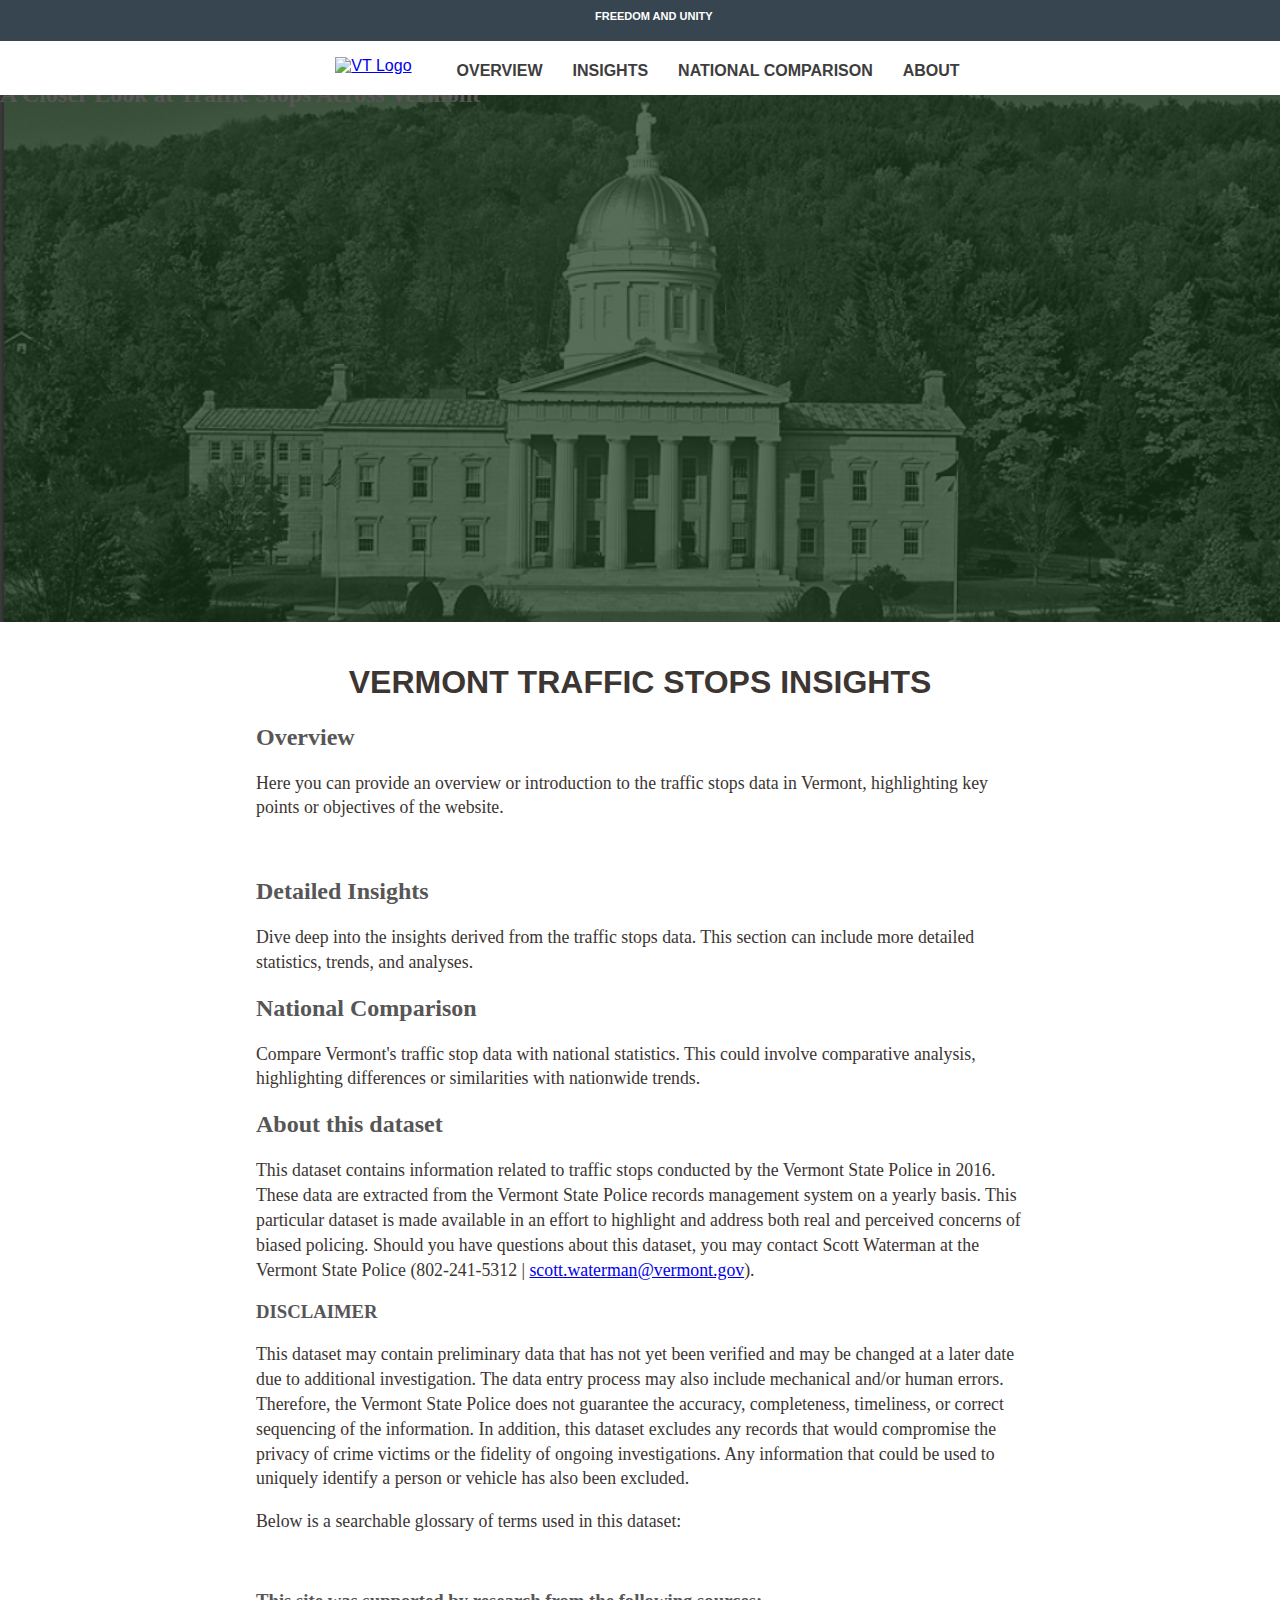
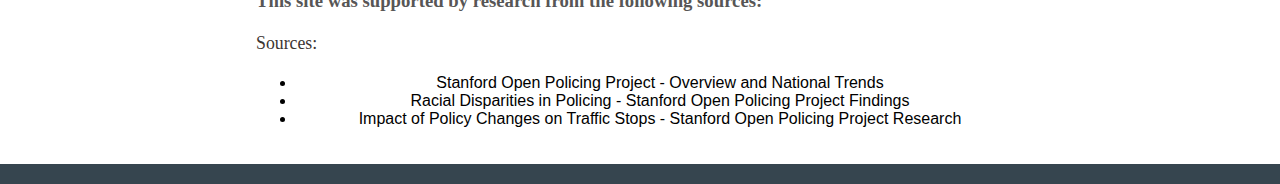
==== website-2/index.html @ faef5b73 "updates" ====
<!DOCTYPE html>
<html lang="en">
<head>
    <meta charset="UTF-8">
    <meta name="viewport" content="width=device-width, initial-scale=1.0">
    <title>Vermont Traffic Stop Information</title>
    <link rel="stylesheet" href="css/style.css">
</head>
<body>

    <div class="top-bar">
        Freedom and Unity
      </div>
    <header>
        <div class="header-container">
        <a href="index.html" class="logo">
            <img src="https://www.vermont.gov/themes/custom/vt2018/images/svg/vermont-logo-stacked.svg" alt="VT Logo">
        </a>
        <nav class="navbar">
            <ul>
                <li><a href="#section1">Overview</a></li>
                <li><a href="#section2">Insights</a></li>
                <li><a href="#section3">National Comparison</a></li>
                <li><a href="#section3">About</a></li>

            </ul>
        </nav>
    </div>
        
    </header>

    <div class="hero-banner">
       <!-- Hero Banner Image Here -->
          <!--Banner Content-->
          <div>
                <div class="section-heading">
                    <h1>VERMONT TRAFFIC INSIGHTS</h1>
                    <h2>A Closer Look at Traffic Stops Across Vermont</h2>
                </div>

                <!-- Vermont Map Image -->

                <!-- [Call to Action button] -->
            </div>
        </div><!--End of Row-->

    </div>

    <main>
        <h1>Vermont Traffic Stops Insights</h1>
        <section id="section1">
            <!-- Development Block 1 -->
            <h2>Overview </h2>
            <p>Here you can provide an overview or introduction to the traffic stops data in Vermont, highlighting key points or objectives of the website.</p>
            <!-- Include graphs or summary statistics here -->
            <div class="dashboard-container"  data-dashboard-id="7d5a9e56-4b65-4518-8952-091ead96e840">
                <!--<p id="superset-container-2"></p>-->
            </div>
        </section>
        <section id="section2">
            <h2>Detailed Insights</h2>
            <p>Dive deep into the insights derived from the traffic stops data. This section can include more detailed statistics, trends, and analyses.</p>
            <!-- Include interactive charts or detailed data visualizations here -->
        </section>
        <section id="section3">
            <h2>National Comparison</h2>
            <p>Compare Vermont's traffic stop data with national statistics. This could involve comparative analysis, highlighting differences or similarities with nationwide trends.</p>
            <!-- Comparative charts or infographics could be added here -->
        </section>


            <!-- Methodology, data sources, and acknowledgments -->

        <section id="section4">
            <h2>About this dataset</h2>
            <p>
                This dataset contains information related to traffic stops conducted by the Vermont State Police in 2016. These data are extracted from the Vermont State Police records management system on a yearly basis. This particular dataset is made available in an effort to highlight and address both real and perceived concerns of biased policing. Should you have questions about this dataset, you may contact Scott Waterman at the Vermont State Police (802-241-5312 | <a href="mailto:scott.waterman@vermont.gov">scott.waterman@vermont.gov</a>).
            </p>
            <h3>DISCLAIMER</h3>
            <p>
                This dataset may contain preliminary data that has not yet been verified and may be changed at a later date due to additional investigation. The data entry process may also include mechanical and/or human errors. Therefore, the Vermont State Police does not guarantee the accuracy, completeness, timeliness, or correct sequencing of the information. In addition, this dataset excludes any records that would compromise the privacy of crime victims or the fidelity of ongoing investigations. Any information that could be used to uniquely identify a person or vehicle has also been excluded.
            </p>
            <p>
                Below is a searchable glossary of terms used in this dataset:
                <div class="dashboard-container"  data-dashboard-id="51581c07-fcb9-4e74-8035-caa363560b32">
                    
                </div>
            </p>
            <h3>This site was supported by research from the following sources:</h3>
            <p>Sources:</p>
            <ul>
                <li>Stanford Open Policing Project - Overview and National Trends</li>
                <li>Racial Disparities in Policing - Stanford Open Policing Project Findings</li>
                <li>Impact of Policy Changes on Traffic Stops - Stanford Open Policing Project Research</li>
            </ul>
        </section>




    </main>

    <footer>
        <!-- Footer Content Here -->
    </footer>
    <script src="https://unpkg.com/@superset-ui/embedded-sdk"></script>
    <script src="js/script.js"></script>
    <script src="js/dashboard.js"></script>
    
</body>
</html>
---- website-2/css/style.css ----
@import url('https://fonts.googleapis.com/css2?family=Roboto:wght@400;700&display=swap');

body {
    font-family: "Montserrat","Libre Franklin",sans-serif;
    margin: 0;
    text-align: center;

}

header {
    background: #ffffff;
    color: #000;
    position: absolute;
    top: 37px; /* Same as the height of the top-bar */
    width: 100%; /* Ensure it spans the full width */
    z-index: 100; /* Ensure it's above the main content but below the top-bar */
    height: auto; /* Allow the header height to grow with content */
    display: flex;
    flex-direction: column;
    align-items: center;
    padding: 10px;


}


.header-container{
    display: flex;
    justify-content: space-between; /* This will space out the logo and navbar */
    align-items: center;
    padding: 0 20px; /* Add padding to the left and right of the header */

}


.vt-search-close-container, .top-bar {
    text-align:center;
    background: #36454F;
    color: white;
    text-transform: uppercase;
    font-family: "Montserrat","Libre Franklin",sans-serif;
    font-weight: 700;
    padding: 0.9375em 1.25em;
    font-size: .6875em;
    height: 20px;
    position: absolute;
    top: 0;
    width: 100%;
    z-index: 500;
    

}


/* Remove position absolute and explicitly set the logo class to have flex properties */
.logo {
    display: block;
    margin-right: 20px; /* Add some margin if needed */

}

.logo img {
    height: 100px; /* Set to desired logo height */
    width: auto; /* Maintain aspect ratio */
    padding: 10px;
}

/* Center the navigation menu and remove absolute positioning */
.navbar {
    display: flex;
    justify-content: center; /* Center the navigation items */
    align-items: center; /* Align items vertically */
    height: 100%; /* Set to the height of the header */
    margin-top: 10px; /* Add some space below the logo */

}

/* Ensure the list is centered within the navbar */
.navbar ul {
    list-style: none;
    padding: 0;
    margin: 0; /* Remove default margin */
    display: flex; /* Display inline-flex to center the items */
    align-items: center; /* Align items vertically */
}

/* Remove inline display from list items, as flex display is already set */
.navbar ul li {
    padding: 0 15px; /* Space out the list items */
}

/* Additional style adjustments */
.navbar ul li a {
    text-decoration: none;
    color: #3d3d3d;
    font-weight: bold;
    font-size: 16px;
    text-transform: uppercase;
    font-family: "Montserrat","Libre Franklin",sans-serif;

}

/* Right content flex adjustments */
.right-content {
    flex: 0 1 auto; /* Do not grow, do not shrink, and base size on content */
}

/* Responsive adjustments */
@media (max-width: 768px) {
    .navbar, .right-content {
      flex-direction: column;
      align-items: center;
    }
    
    .navbar ul {
      flex-direction: column;
    }
  
    .navbar ul li {
      padding: 10px 0; /* Space out the list items vertically */
    }
  }



h1 {
    margin: 1.3888888889rem 0;
    color: #3c3532;
    font-family: 'gtam',Arial,Helvetica,"Nimbus Sans L",sans-serif;
    font-weight: 800;
    text-transform: uppercase;

}

h2, h3, h4, h5, h6 {
    font-family: 'cschoolbook',Georgia,"Times New Roman","DejaVu Serif",serif;
    text-align: left;
    color: #575656;
    font-style: bold;
    

}

p {
    text-align: left;
    font-family: 'cschoolbook',Georgia,"Times New Roman","DejaVu Serif",serif;
    font-size: 1.11111rem;
    line-height: 1.5555555556rem;
    color: #3c3532;
}


nav ul li a {
    color: #333;
    text-decoration: none;
}

.hero-banner {
    width: 100%;
    height: 600px; /* Adjust as needed */
    background: url('../images/banner.jpg') no-repeat center center;
    background-size: cover;
}

main {
    max-width: 768px;
    margin: auto;
    padding: 20px;
}

footer {
    background: #36454F;
    color: #fff;
    text-align: center;
    padding: 10px 0;
}



/* Dashboard container styles */
.dashboard-container {
    position: relative;
    display: block;
    padding: 10px;
    width: 100%;
    overflow: hidden; /* Hide scrollbars */
    margin: auto; /* Center the dashboard container within the main body */
    border: none; 
}

/* Ensure the <p> inside dashboard-container fills the container */
.dashboard-container p {
    margin: 0; /* Remove margin to fit the container properly */
    height: 100%; /* Expand to the height of the container */
    border: none; 
}

iframe {
    width: 1200px;
    height: 1480px;
    
}
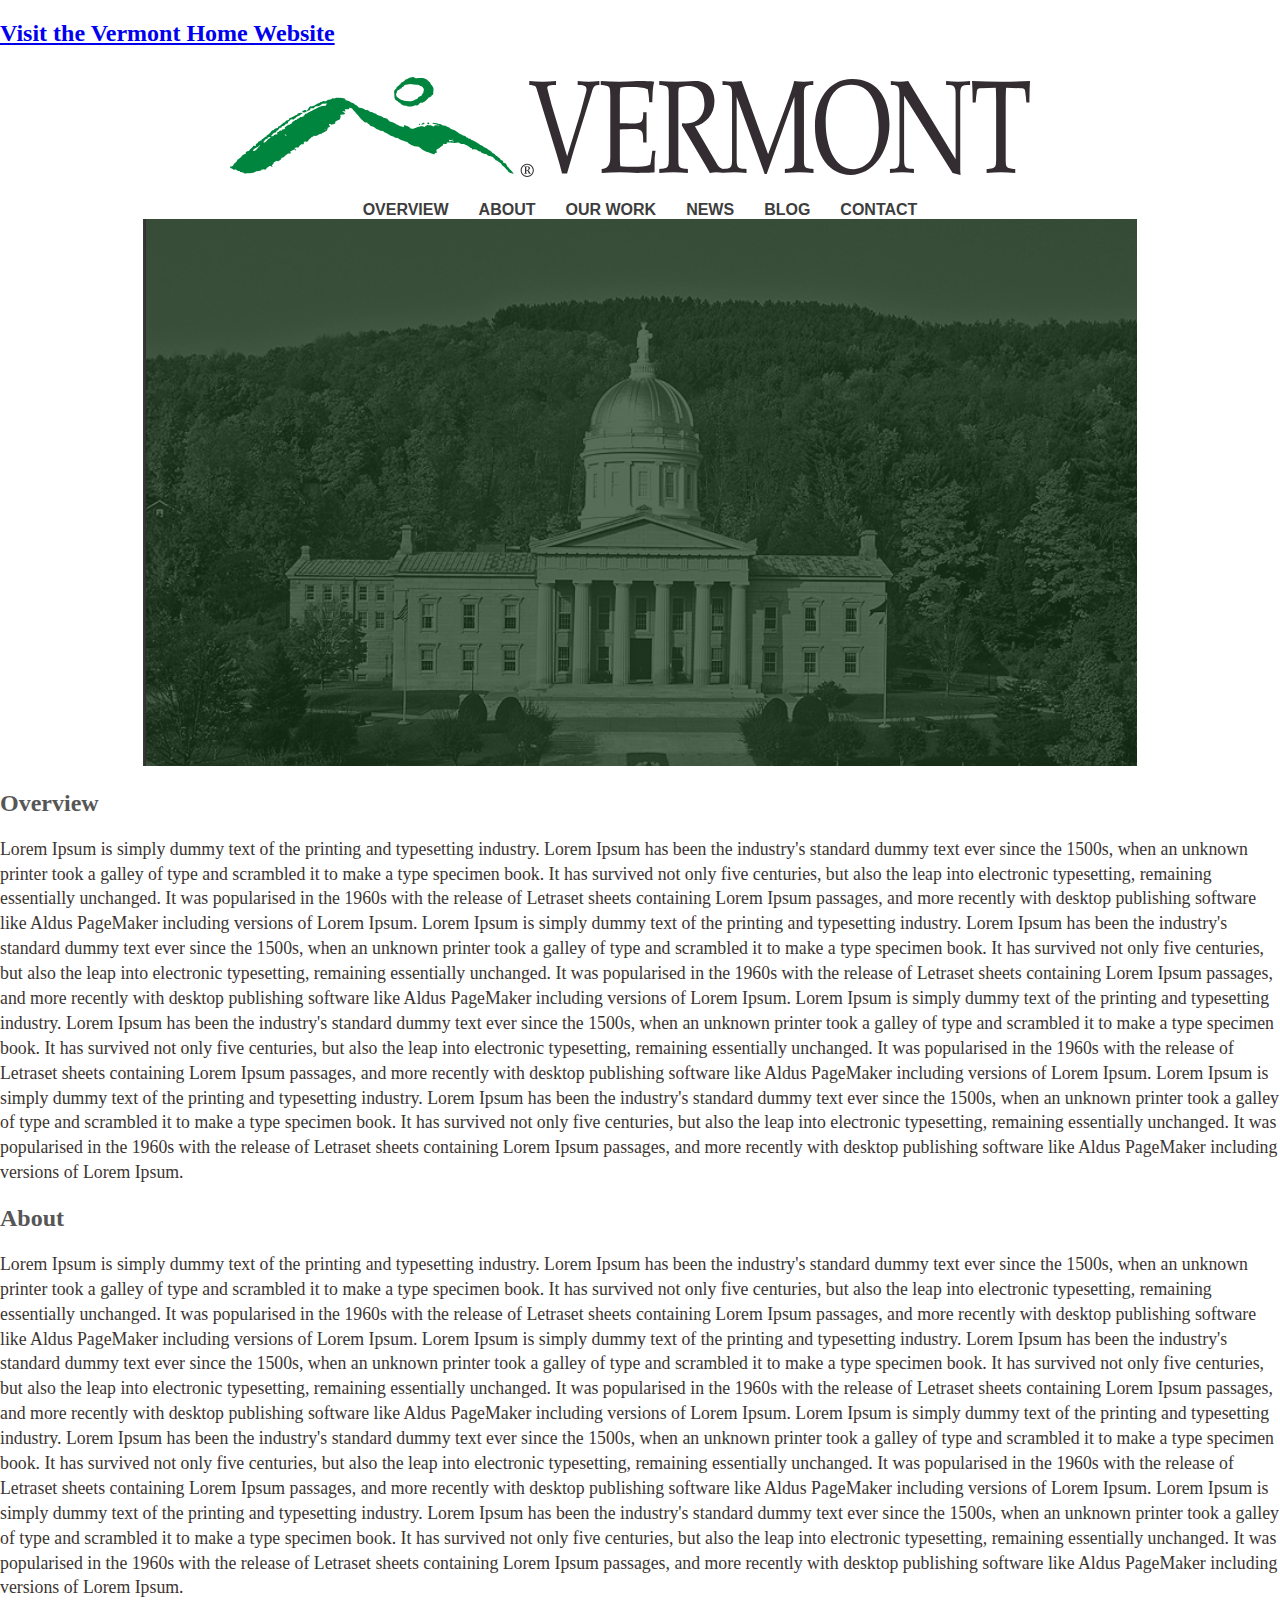
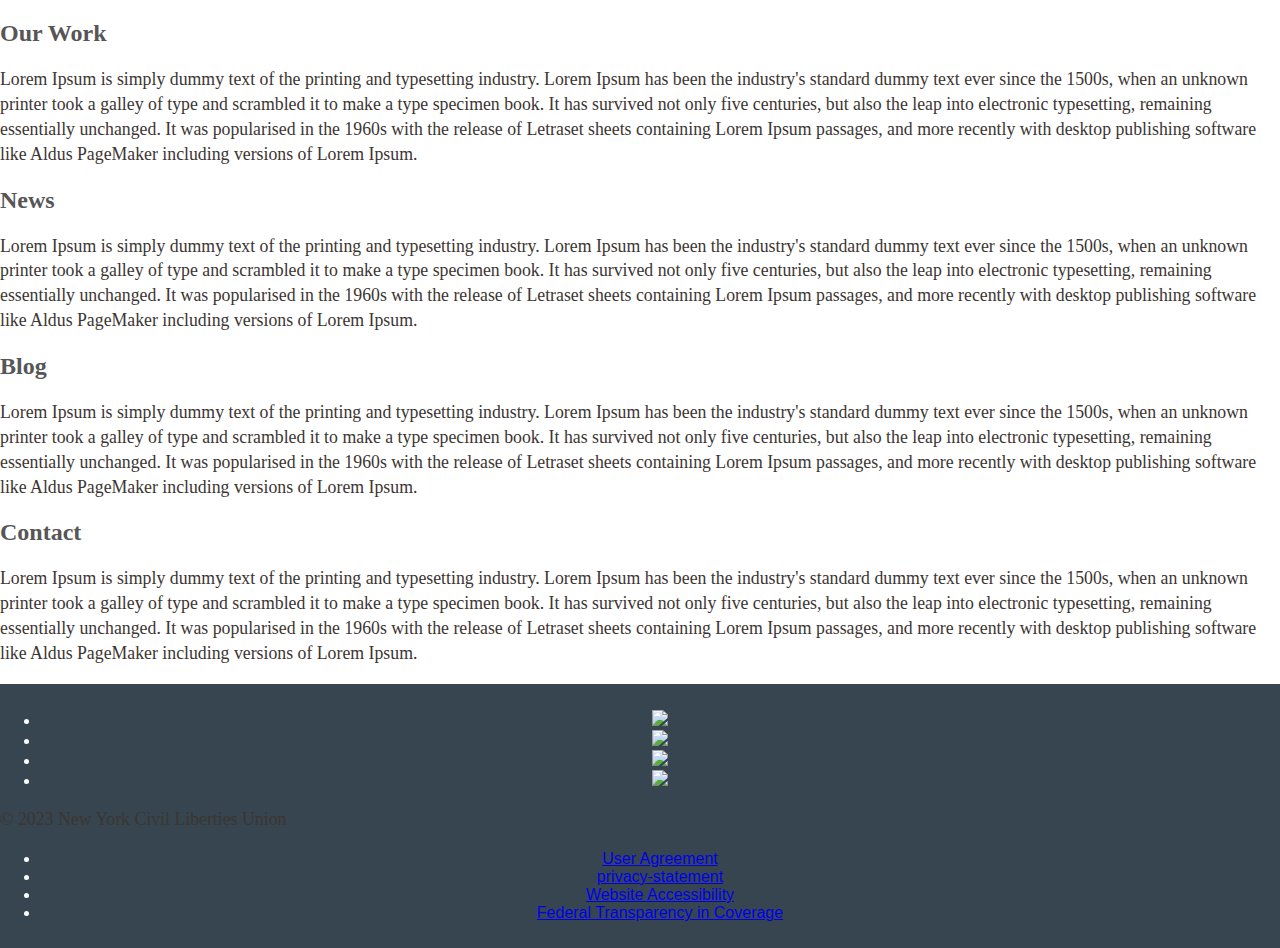
==== commit a12a10d9: "Update index.html" ====
--- a/website-2/index.html
+++ b/website-2/index.html
@@ -1,111 +1,348 @@
 <!DOCTYPE html>
 <html lang="en">
+
 <head>
     <meta charset="UTF-8">
     <meta name="viewport" content="width=device-width, initial-scale=1.0">
     <title>Vermont Traffic Stop Information</title>
     <link rel="stylesheet" href="css/style.css">
 </head>
+
 <body>
 
-    <div class="top-bar">
-        Freedom and Unity
-      </div>
-    <header>
-        <div class="header-container">
-        <a href="index.html" class="logo">
-            <img src="https://www.vermont.gov/themes/custom/vt2018/images/svg/vermont-logo-stacked.svg" alt="VT Logo">
-        </a>
-        <nav class="navbar">
-            <ul>
-                <li><a href="#section1">Overview</a></li>
-                <li><a href="#section2">Insights</a></li>
-                <li><a href="#section3">National Comparison</a></li>
-                <li><a href="#section3">About</a></li>
-
-            </ul>
-        </nav>
+    <div id="myHeader" class="header">
+
+        <div class="topbar">
+            <h2><a href="https://www.vermont.gov/">Visit the Vermont Home Website</a></h2>
+        </div>
+
+        <div class="main-container">
+            <div class="logo">
+                <img src="./images/vermont-logo.svg">
+            </div>
+            <div class="navbar">
+                <ul class="nav-list">
+                    <li class="nav-link"><a href="#content1">Overview </a></li>
+                    <li class="nav-link"><a href="#content2">About</a></li>
+                    <li class="nav-link"><a href="#content3">Our Work</a></li>
+                    <li class="nav-link"><a href="#content4">News</a></li>
+                    <li class="nav-link"><a href="#content5">Blog</a></li>
+                    <li class="nav-link"><a href="#content6">Contact</a></li>
+                </ul>
+            </div>
+        </div>
     </div>
-        
-    </header>
-
-    <div class="hero-banner">
-       <!-- Hero Banner Image Here -->
-          <!--Banner Content-->
-          <div>
-                <div class="section-heading">
-                    <h1>VERMONT TRAFFIC INSIGHTS</h1>
-                    <h2>A Closer Look at Traffic Stops Across Vermont</h2>
+
+    <section class="banner">
+        <div class="banner-img">
+            <img src="./images/banner.jpg">
+        </div>
+    </section>
+
+    <section class="desc">
+        <div class="para" id="content1">
+            <h2>Overview</h2>
+            <p>
+                Lorem Ipsum is simply dummy text of the printing and typesetting industry. Lorem Ipsum has been the
+                industry's standard dummy text ever since the 1500s, when an unknown printer took a galley of type and
+                scrambled it to make a type specimen book. It has survived not only five centuries, but also the leap
+                into electronic typesetting, remaining essentially unchanged. It was popularised in the 1960s with the
+                release of Letraset sheets containing Lorem Ipsum passages, and more recently with desktop publishing
+                software like Aldus PageMaker including versions of Lorem Ipsum.
+                Lorem Ipsum is simply dummy text of the printing and typesetting industry. Lorem Ipsum has been the
+                industry's standard dummy text ever since the 1500s, when an unknown printer took a galley of type and
+                scrambled it to make a type specimen book. It has survived not only five centuries, but also the leap
+                into electronic typesetting, remaining essentially unchanged. It was popularised in the 1960s with the
+                release of Letraset sheets containing Lorem Ipsum passages, and more recently with desktop publishing
+                software like Aldus PageMaker including versions of Lorem Ipsum.
+                Lorem Ipsum is simply dummy text of the printing and typesetting industry. Lorem Ipsum has been the
+                industry's standard dummy text ever since the 1500s, when an unknown printer took a galley of type and
+                scrambled it to make a type specimen book. It has survived not only five centuries, but also the leap
+                into electronic typesetting, remaining essentially unchanged. It was popularised in the 1960s with the
+                release of Letraset sheets containing Lorem Ipsum passages, and more recently with desktop publishing
+                software like Aldus PageMaker including versions of Lorem Ipsum.
+                Lorem Ipsum is simply dummy text of the printing and typesetting industry. Lorem Ipsum has been the
+                industry's standard dummy text ever since the 1500s, when an unknown printer took a galley of type and
+                scrambled it to make a type specimen book. It has survived not only five centuries, but also the leap
+                into electronic typesetting, remaining essentially unchanged. It was popularised in the 1960s with the
+                release of Letraset sheets containing Lorem Ipsum passages, and more recently with desktop publishing
+                software like Aldus PageMaker including versions of Lorem Ipsum.
+            </p>
+        </div>
+
+        <div class="para" id="content2">
+            <h2>About</h2>
+            <p>
+                Lorem Ipsum is simply dummy text of the printing and typesetting industry. Lorem Ipsum has been the
+                industry's standard dummy text ever since the 1500s, when an unknown printer took a galley of type and
+                scrambled it to make a type specimen book. It has survived not only five centuries, but also the leap
+                into electronic typesetting, remaining essentially unchanged. It was popularised in the 1960s with the
+                release of Letraset sheets containing Lorem Ipsum passages, and more recently with desktop publishing
+                software like Aldus PageMaker including versions of Lorem Ipsum.
+                Lorem Ipsum is simply dummy text of the printing and typesetting industry. Lorem Ipsum has been the
+                industry's standard dummy text ever since the 1500s, when an unknown printer took a galley of type and
+                scrambled it to make a type specimen book. It has survived not only five centuries, but also the leap
+                into electronic typesetting, remaining essentially unchanged. It was popularised in the 1960s with the
+                release of Letraset sheets containing Lorem Ipsum passages, and more recently with desktop publishing
+                software like Aldus PageMaker including versions of Lorem Ipsum.
+                Lorem Ipsum is simply dummy text of the printing and typesetting industry. Lorem Ipsum has been the
+                industry's standard dummy text ever since the 1500s, when an unknown printer took a galley of type and
+                scrambled it to make a type specimen book. It has survived not only five centuries, but also the leap
+                into electronic typesetting, remaining essentially unchanged. It was popularised in the 1960s with the
+                release of Letraset sheets containing Lorem Ipsum passages, and more recently with desktop publishing
+                software like Aldus PageMaker including versions of Lorem Ipsum.
+                Lorem Ipsum is simply dummy text of the printing and typesetting industry. Lorem Ipsum has been the
+                industry's standard dummy text ever since the 1500s, when an unknown printer took a galley of type and
+                scrambled it to make a type specimen book. It has survived not only five centuries, but also the leap
+                into electronic typesetting, remaining essentially unchanged. It was popularised in the 1960s with the
+                release of Letraset sheets containing Lorem Ipsum passages, and more recently with desktop publishing
+                software like Aldus PageMaker including versions of Lorem Ipsum.
+
+            </p>
+        </div>
+
+
+        <div class="para" id="content3">
+            <h2>Our Work</h2>
+            <p>
+                Lorem Ipsum is simply dummy text of the printing and typesetting industry. Lorem Ipsum has been the
+                industry's standard dummy text ever since the 1500s, when an unknown printer took a galley of type and
+                scrambled it to make a type specimen book. It has survived not only five centuries, but also the leap
+                into electronic typesetting, remaining essentially unchanged. It was popularised in the 1960s with the
+                release of Letraset sheets containing Lorem Ipsum passages, and more recently with desktop publishing
+                software like Aldus PageMaker including versions of Lorem Ipsum.
+            </p>
+        </div>
+        <div class="para" id="content4">
+            <h2>News</h2>
+            <p>
+                Lorem Ipsum is simply dummy text of the printing and typesetting industry. Lorem Ipsum has been the
+                industry's standard dummy text ever since the 1500s, when an unknown printer took a galley of type and
+                scrambled it to make a type specimen book. It has survived not only five centuries, but also the leap
+                into electronic typesetting, remaining essentially unchanged. It was popularised in the 1960s with the
+                release of Letraset sheets containing Lorem Ipsum passages, and more recently with desktop publishing
+                software like Aldus PageMaker including versions of Lorem Ipsum.
+            </p>
+        </div>
+        <div class="para" id="content5">
+            <h2>Blog</h2>
+            <p>
+                Lorem Ipsum is simply dummy text of the printing and typesetting industry. Lorem Ipsum has been the
+                industry's standard dummy text ever since the 1500s, when an unknown printer took a galley of type and
+                scrambled it to make a type specimen book. It has survived not only five centuries, but also the leap
+                into electronic typesetting, remaining essentially unchanged. It was popularised in the 1960s with the
+                release of Letraset sheets containing Lorem Ipsum passages, and more recently with desktop publishing
+                software like Aldus PageMaker including versions of Lorem Ipsum.
+            </p>
+        </div>
+        <div class="para" id="content6">
+            <h2>Contact</h2>
+            <p>
+                Lorem Ipsum is simply dummy text of the printing and typesetting industry. Lorem Ipsum has been the
+                industry's standard dummy text ever since the 1500s, when an unknown printer took a galley of type and
+                scrambled it to make a type specimen book. It has survived not only five centuries, but also the leap
+                into electronic typesetting, remaining essentially unchanged. It was popularised in the 1960s with the
+                release of Letraset sheets containing Lorem Ipsum passages, and more recently with desktop publishing
+                software like Aldus PageMaker including versions of Lorem Ipsum.
+            </p>
+        </div>
+
+    </section>
+    <footer class="footer-page" id="footer-sec">
+        <div class="region">
+            <div class="inner-text">
+                <ul class="social-list">
+                    <li class="social-icon">
+                        <a href="#">
+                            <img src="images/social-facebook.svg">
+                        </a>
+                    </li>
+                    <li class="social-icon">
+                        <a href="#">
+                            <img src="images/social-instagram.svg">
+                        </a>
+                    </li>
+                    
+                    <li class="social-icon">
+                        <a href="#">
+                            <img src="images/social-twitter.svg">
+                        </a>
+                    </li>
+                    <li class="social-icon">
+                        <a href="#">
+                            <img src="images/social-youtube.svg">
+                        </a>
+                    </li>
+
+                </ul>
+                <div class="copy-right">
+                    <p>© 2023 New York Civil Liberties Union</p>
                 </div>
-
-                <!-- Vermont Map Image -->
-
-                <!-- [Call to Action button] -->
-            </div>
-        </div><!--End of Row-->
-
-    </div>
-
-    <main>
-        <h1>Vermont Traffic Stops Insights</h1>
-        <section id="section1">
-            <!-- Development Block 1 -->
-            <h2>Overview </h2>
-            <p>Here you can provide an overview or introduction to the traffic stops data in Vermont, highlighting key points or objectives of the website.</p>
-            <!-- Include graphs or summary statistics here -->
-            <div class="dashboard-container"  data-dashboard-id="7d5a9e56-4b65-4518-8952-091ead96e840">
-                <!--<p id="superset-container-2"></p>-->
-            </div>
-        </section>
-        <section id="section2">
-            <h2>Detailed Insights</h2>
-            <p>Dive deep into the insights derived from the traffic stops data. This section can include more detailed statistics, trends, and analyses.</p>
-            <!-- Include interactive charts or detailed data visualizations here -->
-        </section>
-        <section id="section3">
-            <h2>National Comparison</h2>
-            <p>Compare Vermont's traffic stop data with national statistics. This could involve comparative analysis, highlighting differences or similarities with nationwide trends.</p>
-            <!-- Comparative charts or infographics could be added here -->
-        </section>
-
-
-            <!-- Methodology, data sources, and acknowledgments -->
-
-        <section id="section4">
-            <h2>About this dataset</h2>
-            <p>
-                This dataset contains information related to traffic stops conducted by the Vermont State Police in 2016. These data are extracted from the Vermont State Police records management system on a yearly basis. This particular dataset is made available in an effort to highlight and address both real and perceived concerns of biased policing. Should you have questions about this dataset, you may contact Scott Waterman at the Vermont State Police (802-241-5312 | <a href="mailto:scott.waterman@vermont.gov">scott.waterman@vermont.gov</a>).
-            </p>
-            <h3>DISCLAIMER</h3>
-            <p>
-                This dataset may contain preliminary data that has not yet been verified and may be changed at a later date due to additional investigation. The data entry process may also include mechanical and/or human errors. Therefore, the Vermont State Police does not guarantee the accuracy, completeness, timeliness, or correct sequencing of the information. In addition, this dataset excludes any records that would compromise the privacy of crime victims or the fidelity of ongoing investigations. Any information that could be used to uniquely identify a person or vehicle has also been excluded.
-            </p>
-            <p>
-                Below is a searchable glossary of terms used in this dataset:
-                <div class="dashboard-container"  data-dashboard-id="51581c07-fcb9-4e74-8035-caa363560b32">
-                    
-                </div>
-            </p>
-            <h3>This site was supported by research from the following sources:</h3>
-            <p>Sources:</p>
-            <ul>
-                <li>Stanford Open Policing Project - Overview and National Trends</li>
-                <li>Racial Disparities in Policing - Stanford Open Policing Project Findings</li>
-                <li>Impact of Policy Changes on Traffic Stops - Stanford Open Policing Project Research</li>
-            </ul>
-        </section>
-
-
-
-
-    </main>
-
-    <footer>
-        <!-- Footer Content Here -->
+            </div>
+            <div class="menu-list">
+                <ul class="menu-link">
+                    <li><a href="#">User Agreement</a></li>
+                    <li><a href="#">privacy-statement</a></li>
+                    <li><a href="#">Website Accessibility</a></li>
+                    <li><a href="#">Federal Transparency in Coverage</a></li </ul>
+            </div>
+        </div>
+        <div class="sub-content">
+            <!-- <div class="nav-list">
+                <li>
+                    <a href="">Contact</a>
+                </li>
+                <li>
+                    <a href="">Donate</a>
+                </li>
+                <li>
+                    <a href="">Press</a>
+                </li>
+                <li><a href="">Legal Assistance</a></li>
+            </div> -->
+            <!-- <div class="input-search">
+                <input class="form-text" id="edit-keys-1" maxlength="128" name="keys_1" size="15" type="search"
+                    value="">
+            </div> -->
+        </div>
+
+
     </footer>
+    <!-- <footer class="page" id="footer" role="contentinfo">
+        <div class="region region-footer-first inner">
+         <div class="inner-inner">
+          <div class="block block-search-api-page first odd" id="block-search-api-page-search-aclu">
+           <form accept-charset="UTF-8" action="/en/vermont-traffic-stops-data" id="search-api-page-search-form-search-aclu" method="post">
+            <div>
+             <div class="form-item form-type-textfield form-item-keys-1">
+              <label class="element-invisible" for="edit-keys-1">
+    Search vermont.gov          </label>
+              <input class="form-text" id="edit-keys-1" maxlength="128" name="keys_1" size="15" type="search" value=""/>
+             </div>
+             <input name="id" type="hidden" value="1"/>
+             <input class="form-submit" id="edit-submit-1" name="op" type="submit" value="Search"/>
+             <input name="form_build_id" type="hidden" value="form--ab1NFraZPaL9B6olOIcSrbWdpmEpyzld6SL0AxJksQ"/>
+             <input name="form_id" type="hidden" value="search_api_page_search_form_search_aclu"/>
+            </div>
+           </form>
+          </div>
+          <div class="block block-menu last even" id="block-menu-menu-footer-menu" role="navigation">
+           <ul class="menu">
+            <li class="menu__item is-leaf first leaf menu-link-title-contact">
+             <a class="menu__link" href="/en/contact-nyclu">
+              Contact
+             </a>
+            </li>
+            <li class="menu__item is-leaf leaf menu-link-title-donate">
+             <a class="menu__link" href="https://action.aclu.org/secure/support-nyclu">
+              Donate
+             </a>
+            </li>
+            <li class="menu__item is-leaf leaf menu-link-title-press">
+             <a class="menu__link" href="/en/press-releases">
+              Press
+             </a>
+            </li>
+            <li class="menu__item is-leaf last leaf menu-link-title-legal-assistance">
+             <a class="menu__link" href="https://www.nyclu.org/en/about/legal-assistance">
+              Legal Assistance
+             </a>
+            </li>
+           </ul>
+          </div>
+         </div>
+        </div>
+        <div class="region region-footer-second inner">
+         <div class="inner-inner">
+          <div class="block block-menu first odd" id="block-menu-menu-social-links" role="navigation">
+           <ul class="menu">
+            <li class="menu__item is-leaf first leaf menu-link-title-aclu-on-facebook">
+             <a class="menu__link" href="https://www.facebook.com/pages/New-York-Civil-Liberties-Union-NYCLU/106138222116" id="menu-item-facebook">
+              ACLU on Facebook
+             </a>
+            </li>
+            <li class="menu__item is-leaf leaf menu-link-title-aclu-on-twitter">
+             <a class="menu__link" href="https://twitter.com/nyclu" id="menu-item-twitter">
+              ACLU on Twitter
+             </a>
+            </li>
+            <li class="menu__item is-leaf leaf menu-link-title-aclu-on-youtube">
+             <a class="menu__link" href="https://www.youtube.com/user/nycluclips" id="menu-item-youtube">
+              ACLU on YouTube
+             </a>
+            </li>
+            <li class="menu__item is-leaf leaf menu-link-title-aclu-on-instagram">
+             <a class="menu__link" href="https://www.instagram.com/nyclu" id="menu-item-instagram">
+              ACLU on Instagram
+             </a>
+            </li>
+            <li class="menu__item is-leaf last leaf menu-link-title-aclu-on-spotify">
+             <a class="menu__link" href="https://open.spotify.com/user/4uij9rftu67vliws0uswysnsq?si=8c0440ac097a47a6&amp;nd=1" id="menu-item-spotify">
+              ACLU on Spotify
+             </a>
+            </li>
+           </ul>
+          </div>
+          <div class="block block-bean even" id="block-bean-footer-fine-print">
+           <div class="entity entity-bean bean-translatable-text clearfix">
+            <div class="content">
+             <div class="field-field-rich-text">
+              <p>
+               © 2023 New York Civil Liberties Union
+              </p>
+             </div>
+            </div>
+           </div>
+          </div>
+          <div class="block block-menu last odd" id="block-menu-menu-secondary-footer-menu" role="navigation">
+           <ul class="menu">
+            <li class="menu__item is-leaf first leaf menu-link-title-user-agreement">
+             <a class="menu__link" href="/en/user-agreement">
+              User Agreement
+             </a>
+            </li>
+            <li class="menu__item is-leaf leaf menu-link-title-privacy-statement">
+             <a class="menu__link" href="/en/privacy-statement">
+              Privacy Statement
+             </a>
+            </li>
+            <li class="menu__item is-leaf leaf menu-link-title-website-accessibility">
+             <a class="menu__link" href="/en/statement-on-website-accessibility">
+              Website Accessibility
+             </a>
+            </li>
+            <li class="menu__item is-leaf last leaf menu-link-title-federal-transparency-in-coverage">
+             <a class="menu__link" href="https://www.cigna.com/legal/compliance/machine-readable-files">
+              Federal Transparency in Coverage
+             </a>
+            </li>
+           </ul>
+          </div>
+         </div>
+        </div>
+       </footer> -->
+    <!-- <footer>
+        Footer Content Here 
+    </footer> -->
+    <script>
+        window.onscroll = function () { myFunction() };
+
+        var header = document.getElementById("myHeader");
+        var sticky = header.offsetTop;
+
+        function myFunction() {
+            if (window.pageYOffset <= sticky) {
+                header.classList.add("sticky");
+            } else {
+                header.classList.remove("sticky");
+            }
+        }
+    </script>
+
     <script src="https://unpkg.com/@superset-ui/embedded-sdk"></script>
     <script src="js/script.js"></script>
     <script src="js/dashboard.js"></script>
-    
+
 </body>
+
 </html>
--- a/website-2/css/style.css
+++ b/website-2/css/style.css
@@ -182,8 +182,8 @@
 .dashboard-container {
     position: relative;
     display: block;
+    width: 768px; 
     padding: 10px;
-    width: 100%;
     overflow: hidden; /* Hide scrollbars */
     margin: auto; /* Center the dashboard container within the main body */
     border: none; 
@@ -196,8 +196,8 @@
     border: none; 
 }
 
-iframe {
-    width: 1200px;
-    height: 1480px;
-    
+.embedded-superset iframe {
+    max-width: 100%; /* Ensures iframe is not wider than its parent */
+    display: block; /* Remove extra space below the iframe */
+    /* Remove any fixed width or height if you plan to control it via JS */
 }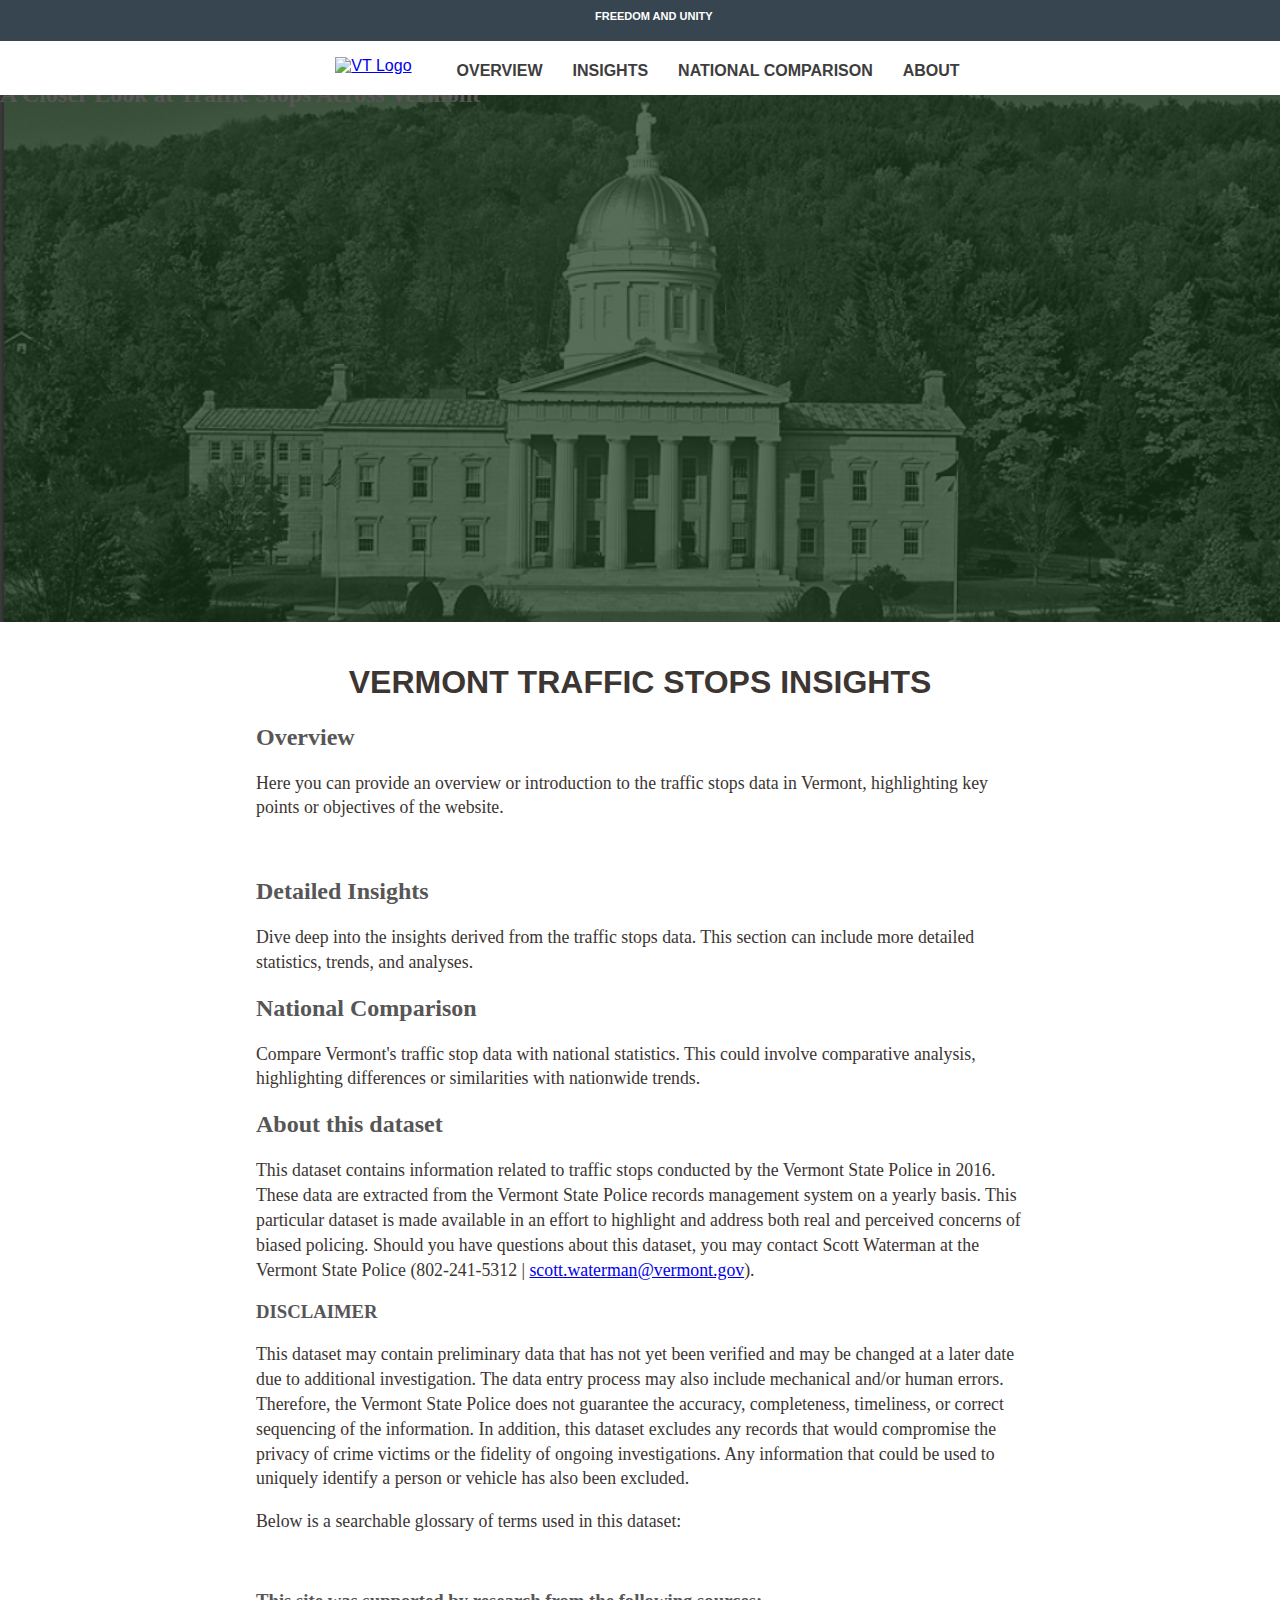
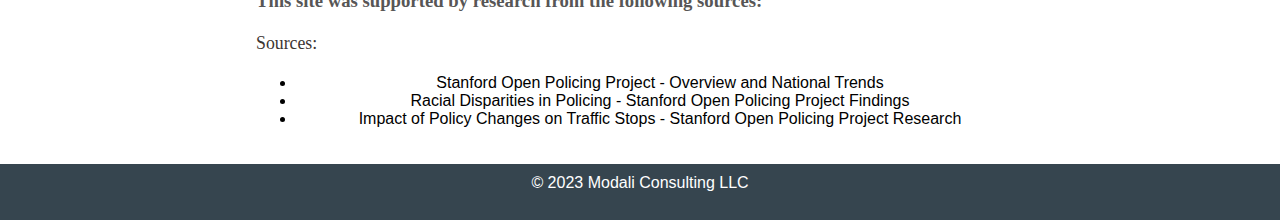
==== commit 934fea25: "updates" ====
--- a/website-2/index.html
+++ b/website-2/index.html
@@ -1,329 +1,113 @@
 <!DOCTYPE html>
 <html lang="en">
-
 <head>
     <meta charset="UTF-8">
     <meta name="viewport" content="width=device-width, initial-scale=1.0">
     <title>Vermont Traffic Stop Information</title>
     <link rel="stylesheet" href="css/style.css">
 </head>
-
 <body>
 
-    <div id="myHeader" class="header">
+    <div class="top-bar">
+        Freedom and Unity
+      </div>
+    <header>
+        <div class="header-container">
+        <a href="index.html" class="logo">
+            <img src="https://www.vermont.gov/themes/custom/vt2018/images/svg/vermont-logo-stacked.svg" alt="VT Logo">
+        </a>
+        <nav class="navbar">
+            <ul>
+                <li><a href="#section1">Overview</a></li>
+                <li><a href="#section2">Insights</a></li>
+                <li><a href="#section3">National Comparison</a></li>
+                <li><a href="#section3">About</a></li>
 
-        <div class="topbar">
-            <h2><a href="https://www.vermont.gov/">Visit the Vermont Home Website</a></h2>
-        </div>
+            </ul>
+        </nav>
+    </div>
+        
+    </header>
 
-        <div class="main-container">
-            <div class="logo">
-                <img src="./images/vermont-logo.svg">
+    <div class="hero-banner">
+       <!-- Hero Banner Image Here -->
+          <!--Banner Content-->
+          <div>
+                <div class="section-heading">
+                    <h1>VERMONT TRAFFIC INSIGHTS</h1>
+                    <h2>A Closer Look at Traffic Stops Across Vermont</h2>
+                </div>
+
+                <!-- Vermont Map Image -->
+
+                <!-- [Call to Action button] -->
             </div>
-            <div class="navbar">
-                <ul class="nav-list">
-                    <li class="nav-link"><a href="#content1">Overview </a></li>
-                    <li class="nav-link"><a href="#content2">About</a></li>
-                    <li class="nav-link"><a href="#content3">Our Work</a></li>
-                    <li class="nav-link"><a href="#content4">News</a></li>
-                    <li class="nav-link"><a href="#content5">Blog</a></li>
-                    <li class="nav-link"><a href="#content6">Contact</a></li>
-                </ul>
-            </div>
-        </div>
+        </div><!--End of Row-->
+
     </div>
 
-    <section class="banner">
-        <div class="banner-img">
-            <img src="./images/banner.jpg">
-        </div>
-    </section>
-
-    <section class="desc">
-        <div class="para" id="content1">
-            <h2>Overview</h2>
-            <p>
-                Lorem Ipsum is simply dummy text of the printing and typesetting industry. Lorem Ipsum has been the
-                industry's standard dummy text ever since the 1500s, when an unknown printer took a galley of type and
-                scrambled it to make a type specimen book. It has survived not only five centuries, but also the leap
-                into electronic typesetting, remaining essentially unchanged. It was popularised in the 1960s with the
-                release of Letraset sheets containing Lorem Ipsum passages, and more recently with desktop publishing
-                software like Aldus PageMaker including versions of Lorem Ipsum.
-                Lorem Ipsum is simply dummy text of the printing and typesetting industry. Lorem Ipsum has been the
-                industry's standard dummy text ever since the 1500s, when an unknown printer took a galley of type and
-                scrambled it to make a type specimen book. It has survived not only five centuries, but also the leap
-                into electronic typesetting, remaining essentially unchanged. It was popularised in the 1960s with the
-                release of Letraset sheets containing Lorem Ipsum passages, and more recently with desktop publishing
-                software like Aldus PageMaker including versions of Lorem Ipsum.
-                Lorem Ipsum is simply dummy text of the printing and typesetting industry. Lorem Ipsum has been the
-                industry's standard dummy text ever since the 1500s, when an unknown printer took a galley of type and
-                scrambled it to make a type specimen book. It has survived not only five centuries, but also the leap
-                into electronic typesetting, remaining essentially unchanged. It was popularised in the 1960s with the
-                release of Letraset sheets containing Lorem Ipsum passages, and more recently with desktop publishing
-                software like Aldus PageMaker including versions of Lorem Ipsum.
-                Lorem Ipsum is simply dummy text of the printing and typesetting industry. Lorem Ipsum has been the
-                industry's standard dummy text ever since the 1500s, when an unknown printer took a galley of type and
-                scrambled it to make a type specimen book. It has survived not only five centuries, but also the leap
-                into electronic typesetting, remaining essentially unchanged. It was popularised in the 1960s with the
-                release of Letraset sheets containing Lorem Ipsum passages, and more recently with desktop publishing
-                software like Aldus PageMaker including versions of Lorem Ipsum.
-            </p>
-        </div>
-
-        <div class="para" id="content2">
-            <h2>About</h2>
-            <p>
-                Lorem Ipsum is simply dummy text of the printing and typesetting industry. Lorem Ipsum has been the
-                industry's standard dummy text ever since the 1500s, when an unknown printer took a galley of type and
-                scrambled it to make a type specimen book. It has survived not only five centuries, but also the leap
-                into electronic typesetting, remaining essentially unchanged. It was popularised in the 1960s with the
-                release of Letraset sheets containing Lorem Ipsum passages, and more recently with desktop publishing
-                software like Aldus PageMaker including versions of Lorem Ipsum.
-                Lorem Ipsum is simply dummy text of the printing and typesetting industry. Lorem Ipsum has been the
-                industry's standard dummy text ever since the 1500s, when an unknown printer took a galley of type and
-                scrambled it to make a type specimen book. It has survived not only five centuries, but also the leap
-                into electronic typesetting, remaining essentially unchanged. It was popularised in the 1960s with the
-                release of Letraset sheets containing Lorem Ipsum passages, and more recently with desktop publishing
-                software like Aldus PageMaker including versions of Lorem Ipsum.
-                Lorem Ipsum is simply dummy text of the printing and typesetting industry. Lorem Ipsum has been the
-                industry's standard dummy text ever since the 1500s, when an unknown printer took a galley of type and
-                scrambled it to make a type specimen book. It has survived not only five centuries, but also the leap
-                into electronic typesetting, remaining essentially unchanged. It was popularised in the 1960s with the
-                release of Letraset sheets containing Lorem Ipsum passages, and more recently with desktop publishing
-                software like Aldus PageMaker including versions of Lorem Ipsum.
-                Lorem Ipsum is simply dummy text of the printing and typesetting industry. Lorem Ipsum has been the
-                industry's standard dummy text ever since the 1500s, when an unknown printer took a galley of type and
-                scrambled it to make a type specimen book. It has survived not only five centuries, but also the leap
-                into electronic typesetting, remaining essentially unchanged. It was popularised in the 1960s with the
-                release of Letraset sheets containing Lorem Ipsum passages, and more recently with desktop publishing
-                software like Aldus PageMaker including versions of Lorem Ipsum.
-
-            </p>
-        </div>
+    <main>
+        <h1>Vermont Traffic Stops Insights</h1>
+        <section id="section1">
+            <!-- Development Block 1 -->
+            <h2>Overview </h2>
+            <p>Here you can provide an overview or introduction to the traffic stops data in Vermont, highlighting key points or objectives of the website.</p>
+            <!-- Include graphs or summary statistics here -->
+            <div class="dashboard-container"  data-dashboard-id="7d5a9e56-4b65-4518-8952-091ead96e840">
+                   <!--<div class = "embed-superset">
+                    <p id="superset-container-3"></p>--> 
+            </div>
+        </section>
+        <section id="section2">
+            <h2>Detailed Insights</h2>
+            <p>Dive deep into the insights derived from the traffic stops data. This section can include more detailed statistics, trends, and analyses.</p>
+            <!-- Include interactive charts or detailed data visualizations here -->
+        </section>
+        <section id="section3">
+            <h2>National Comparison</h2>
+            <p>Compare Vermont's traffic stop data with national statistics. This could involve comparative analysis, highlighting differences or similarities with nationwide trends.</p>
+            <!-- Comparative charts or infographics could be added here -->
+        </section>
 
 
-        <div class="para" id="content3">
-            <h2>Our Work</h2>
+            <!-- Methodology, data sources, and acknowledgments -->
+
+        <section id="section4">
+            <h2>About this dataset</h2>
             <p>
-                Lorem Ipsum is simply dummy text of the printing and typesetting industry. Lorem Ipsum has been the
-                industry's standard dummy text ever since the 1500s, when an unknown printer took a galley of type and
-                scrambled it to make a type specimen book. It has survived not only five centuries, but also the leap
-                into electronic typesetting, remaining essentially unchanged. It was popularised in the 1960s with the
-                release of Letraset sheets containing Lorem Ipsum passages, and more recently with desktop publishing
-                software like Aldus PageMaker including versions of Lorem Ipsum.
+                This dataset contains information related to traffic stops conducted by the Vermont State Police in 2016. These data are extracted from the Vermont State Police records management system on a yearly basis. This particular dataset is made available in an effort to highlight and address both real and perceived concerns of biased policing. Should you have questions about this dataset, you may contact Scott Waterman at the Vermont State Police (802-241-5312 | <a href="mailto:scott.waterman@vermont.gov">scott.waterman@vermont.gov</a>).
             </p>
-        </div>
-        <div class="para" id="content4">
-            <h2>News</h2>
+            <h3>DISCLAIMER</h3>
             <p>
-                Lorem Ipsum is simply dummy text of the printing and typesetting industry. Lorem Ipsum has been the
-                industry's standard dummy text ever since the 1500s, when an unknown printer took a galley of type and
-                scrambled it to make a type specimen book. It has survived not only five centuries, but also the leap
-                into electronic typesetting, remaining essentially unchanged. It was popularised in the 1960s with the
-                release of Letraset sheets containing Lorem Ipsum passages, and more recently with desktop publishing
-                software like Aldus PageMaker including versions of Lorem Ipsum.
+                This dataset may contain preliminary data that has not yet been verified and may be changed at a later date due to additional investigation. The data entry process may also include mechanical and/or human errors. Therefore, the Vermont State Police does not guarantee the accuracy, completeness, timeliness, or correct sequencing of the information. In addition, this dataset excludes any records that would compromise the privacy of crime victims or the fidelity of ongoing investigations. Any information that could be used to uniquely identify a person or vehicle has also been excluded.
             </p>
-        </div>
-        <div class="para" id="content5">
-            <h2>Blog</h2>
             <p>
-                Lorem Ipsum is simply dummy text of the printing and typesetting industry. Lorem Ipsum has been the
-                industry's standard dummy text ever since the 1500s, when an unknown printer took a galley of type and
-                scrambled it to make a type specimen book. It has survived not only five centuries, but also the leap
-                into electronic typesetting, remaining essentially unchanged. It was popularised in the 1960s with the
-                release of Letraset sheets containing Lorem Ipsum passages, and more recently with desktop publishing
-                software like Aldus PageMaker including versions of Lorem Ipsum.
+                Below is a searchable glossary of terms used in this dataset:
+                <div class="dashboard-container"  data-dashboard-id="51581c07-fcb9-4e74-8035-caa363560b32">
+                   <!--<div class = "embed-superset">
+                    <p id="superset-container-3"></p>--> 
+                    </div>
+                </div>
             </p>
-        </div>
-        <div class="para" id="content6">
-            <h2>Contact</h2>
-            <p>
-                Lorem Ipsum is simply dummy text of the printing and typesetting industry. Lorem Ipsum has been the
-                industry's standard dummy text ever since the 1500s, when an unknown printer took a galley of type and
-                scrambled it to make a type specimen book. It has survived not only five centuries, but also the leap
-                into electronic typesetting, remaining essentially unchanged. It was popularised in the 1960s with the
-                release of Letraset sheets containing Lorem Ipsum passages, and more recently with desktop publishing
-                software like Aldus PageMaker including versions of Lorem Ipsum.
-            </p>
-        </div>
-
-    </section>
-    <footer class="footer-page" id="footer-sec">
-        <div class="region">
-            <div class="inner-text">
-                <ul class="social-list">
-                    <li class="social-icon">
-                        <a href="#">
-                            <img src="images/social-facebook.svg">
-                        </a>
-                    </li>
-                    <li class="social-icon">
-                        <a href="#">
-                            <img src="images/social-instagram.svg">
-                        </a>
-                    </li>
-                    
-                    <li class="social-icon">
-                        <a href="#">
-                            <img src="images/social-twitter.svg">
-                        </a>
-                    </li>
-                    <li class="social-icon">
-                        <a href="#">
-                            <img src="images/social-youtube.svg">
-                        </a>
-                    </li>
-
-                </ul>
-                <div class="copy-right">
-                    <p>© 2023 New York Civil Liberties Union</p>
-                </div>
-            </div>
-            <div class="menu-list">
-                <ul class="menu-link">
-                    <li><a href="#">User Agreement</a></li>
-                    <li><a href="#">privacy-statement</a></li>
-                    <li><a href="#">Website Accessibility</a></li>
-                    <li><a href="#">Federal Transparency in Coverage</a></li </ul>
-            </div>
-        </div>
-        <div class="sub-content">
-            <!-- <div class="nav-list">
-                <li>
-                    <a href="">Contact</a>
-                </li>
-                <li>
-                    <a href="">Donate</a>
-                </li>
-                <li>
-                    <a href="">Press</a>
-                </li>
-                <li><a href="">Legal Assistance</a></li>
-            </div> -->
-            <!-- <div class="input-search">
-                <input class="form-text" id="edit-keys-1" maxlength="128" name="keys_1" size="15" type="search"
-                    value="">
-            </div> -->
-        </div>
+            <h3>This site was supported by research from the following sources:</h3>
+            <p>Sources:</p>
+            <ul>
+                <li>Stanford Open Policing Project - Overview and National Trends</li>
+                <li>Racial Disparities in Policing - Stanford Open Policing Project Findings</li>
+                <li>Impact of Policy Changes on Traffic Stops - Stanford Open Policing Project Research</li>
+            </ul>
+        </section>
 
 
-    </footer>
-    <!-- <footer class="page" id="footer" role="contentinfo">
-        <div class="region region-footer-first inner">
-         <div class="inner-inner">
-          <div class="block block-search-api-page first odd" id="block-search-api-page-search-aclu">
-           <form accept-charset="UTF-8" action="/en/vermont-traffic-stops-data" id="search-api-page-search-form-search-aclu" method="post">
-            <div>
-             <div class="form-item form-type-textfield form-item-keys-1">
-              <label class="element-invisible" for="edit-keys-1">
-    Search vermont.gov          </label>
-              <input class="form-text" id="edit-keys-1" maxlength="128" name="keys_1" size="15" type="search" value=""/>
-             </div>
-             <input name="id" type="hidden" value="1"/>
-             <input class="form-submit" id="edit-submit-1" name="op" type="submit" value="Search"/>
-             <input name="form_build_id" type="hidden" value="form--ab1NFraZPaL9B6olOIcSrbWdpmEpyzld6SL0AxJksQ"/>
-             <input name="form_id" type="hidden" value="search_api_page_search_form_search_aclu"/>
-            </div>
-           </form>
-          </div>
-          <div class="block block-menu last even" id="block-menu-menu-footer-menu" role="navigation">
-           <ul class="menu">
-            <li class="menu__item is-leaf first leaf menu-link-title-contact">
-             <a class="menu__link" href="/en/contact-nyclu">
-              Contact
-             </a>
-            </li>
-            <li class="menu__item is-leaf leaf menu-link-title-donate">
-             <a class="menu__link" href="https://action.aclu.org/secure/support-nyclu">
-              Donate
-             </a>
-            </li>
-            <li class="menu__item is-leaf leaf menu-link-title-press">
-             <a class="menu__link" href="/en/press-releases">
-              Press
-             </a>
-            </li>
-            <li class="menu__item is-leaf last leaf menu-link-title-legal-assistance">
-             <a class="menu__link" href="https://www.nyclu.org/en/about/legal-assistance">
-              Legal Assistance
-             </a>
-            </li>
-           </ul>
-          </div>
-         </div>
-        </div>
-        <div class="region region-footer-second inner">
-         <div class="inner-inner">
-          <div class="block block-menu first odd" id="block-menu-menu-social-links" role="navigation">
-           <ul class="menu">
-            <li class="menu__item is-leaf first leaf menu-link-title-aclu-on-facebook">
-             <a class="menu__link" href="https://www.facebook.com/pages/New-York-Civil-Liberties-Union-NYCLU/106138222116" id="menu-item-facebook">
-              ACLU on Facebook
-             </a>
-            </li>
-            <li class="menu__item is-leaf leaf menu-link-title-aclu-on-twitter">
-             <a class="menu__link" href="https://twitter.com/nyclu" id="menu-item-twitter">
-              ACLU on Twitter
-             </a>
-            </li>
-            <li class="menu__item is-leaf leaf menu-link-title-aclu-on-youtube">
-             <a class="menu__link" href="https://www.youtube.com/user/nycluclips" id="menu-item-youtube">
-              ACLU on YouTube
-             </a>
-            </li>
-            <li class="menu__item is-leaf leaf menu-link-title-aclu-on-instagram">
-             <a class="menu__link" href="https://www.instagram.com/nyclu" id="menu-item-instagram">
-              ACLU on Instagram
-             </a>
-            </li>
-            <li class="menu__item is-leaf last leaf menu-link-title-aclu-on-spotify">
-             <a class="menu__link" href="https://open.spotify.com/user/4uij9rftu67vliws0uswysnsq?si=8c0440ac097a47a6&amp;nd=1" id="menu-item-spotify">
-              ACLU on Spotify
-             </a>
-            </li>
-           </ul>
-          </div>
-          <div class="block block-bean even" id="block-bean-footer-fine-print">
-           <div class="entity entity-bean bean-translatable-text clearfix">
-            <div class="content">
-             <div class="field-field-rich-text">
-              <p>
-               © 2023 New York Civil Liberties Union
-              </p>
-             </div>
-            </div>
-           </div>
-          </div>
-          <div class="block block-menu last odd" id="block-menu-menu-secondary-footer-menu" role="navigation">
-           <ul class="menu">
-            <li class="menu__item is-leaf first leaf menu-link-title-user-agreement">
-             <a class="menu__link" href="/en/user-agreement">
-              User Agreement
-             </a>
-            </li>
-            <li class="menu__item is-leaf leaf menu-link-title-privacy-statement">
-             <a class="menu__link" href="/en/privacy-statement">
-              Privacy Statement
-             </a>
-            </li>
-            <li class="menu__item is-leaf leaf menu-link-title-website-accessibility">
-             <a class="menu__link" href="/en/statement-on-website-accessibility">
-              Website Accessibility
-             </a>
-            </li>
-            <li class="menu__item is-leaf last leaf menu-link-title-federal-transparency-in-coverage">
-             <a class="menu__link" href="https://www.cigna.com/legal/compliance/machine-readable-files">
-              Federal Transparency in Coverage
-             </a>
-            </li>
-           </ul>
-          </div>
-         </div>
-        </div>
-       </footer> -->
-    <!-- <footer>
-        Footer Content Here 
-    </footer> -->
+
+
+    </main>
+
+        <footer class="footer">
+            © 2023 Modali Consulting LLC</p>
+      
+        </footer>
+
     <script>
         window.onscroll = function () { myFunction() };
 
@@ -338,11 +122,9 @@
             }
         }
     </script>
-
     <script src="https://unpkg.com/@superset-ui/embedded-sdk"></script>
     <script src="js/script.js"></script>
     <script src="js/dashboard.js"></script>
-
+    
 </body>
-
 </html>
--- a/website-2/css/style.css
+++ b/website-2/css/style.css
@@ -200,4 +200,50 @@
     max-width: 100%; /* Ensures iframe is not wider than its parent */
     display: block; /* Remove extra space below the iframe */
     /* Remove any fixed width or height if you plan to control it via JS */
-}+}
+
+/* Footer section Start*/
+.social-icon a{    
+    list-style: none;
+    display: flex;
+    align-items: center;
+    padding: 0px 10px;
+   
+}
+.copy-right p{
+font-size: 16px;
+margin-left: 40px;
+}
+.menu-list {
+    display: inline-block;
+}
+.menu-list ul {
+    display: inline-block;
+    list-style-type: none;
+
+
+}
+.menu-list ul li a {
+    padding: 0px 5px ;
+    display: inline-block;
+    text-decoration: underline;
+    color: black;
+}
+
+.copy-right{
+    color: #FFF;
+
+}
+
+/* Footer section End*/
+
+
+.sticky {
+    position: fixed;
+    top: 0;
+    width: 100%;
+  }
+
+  .sticky + .content {
+    padding-top: 102px;
+  }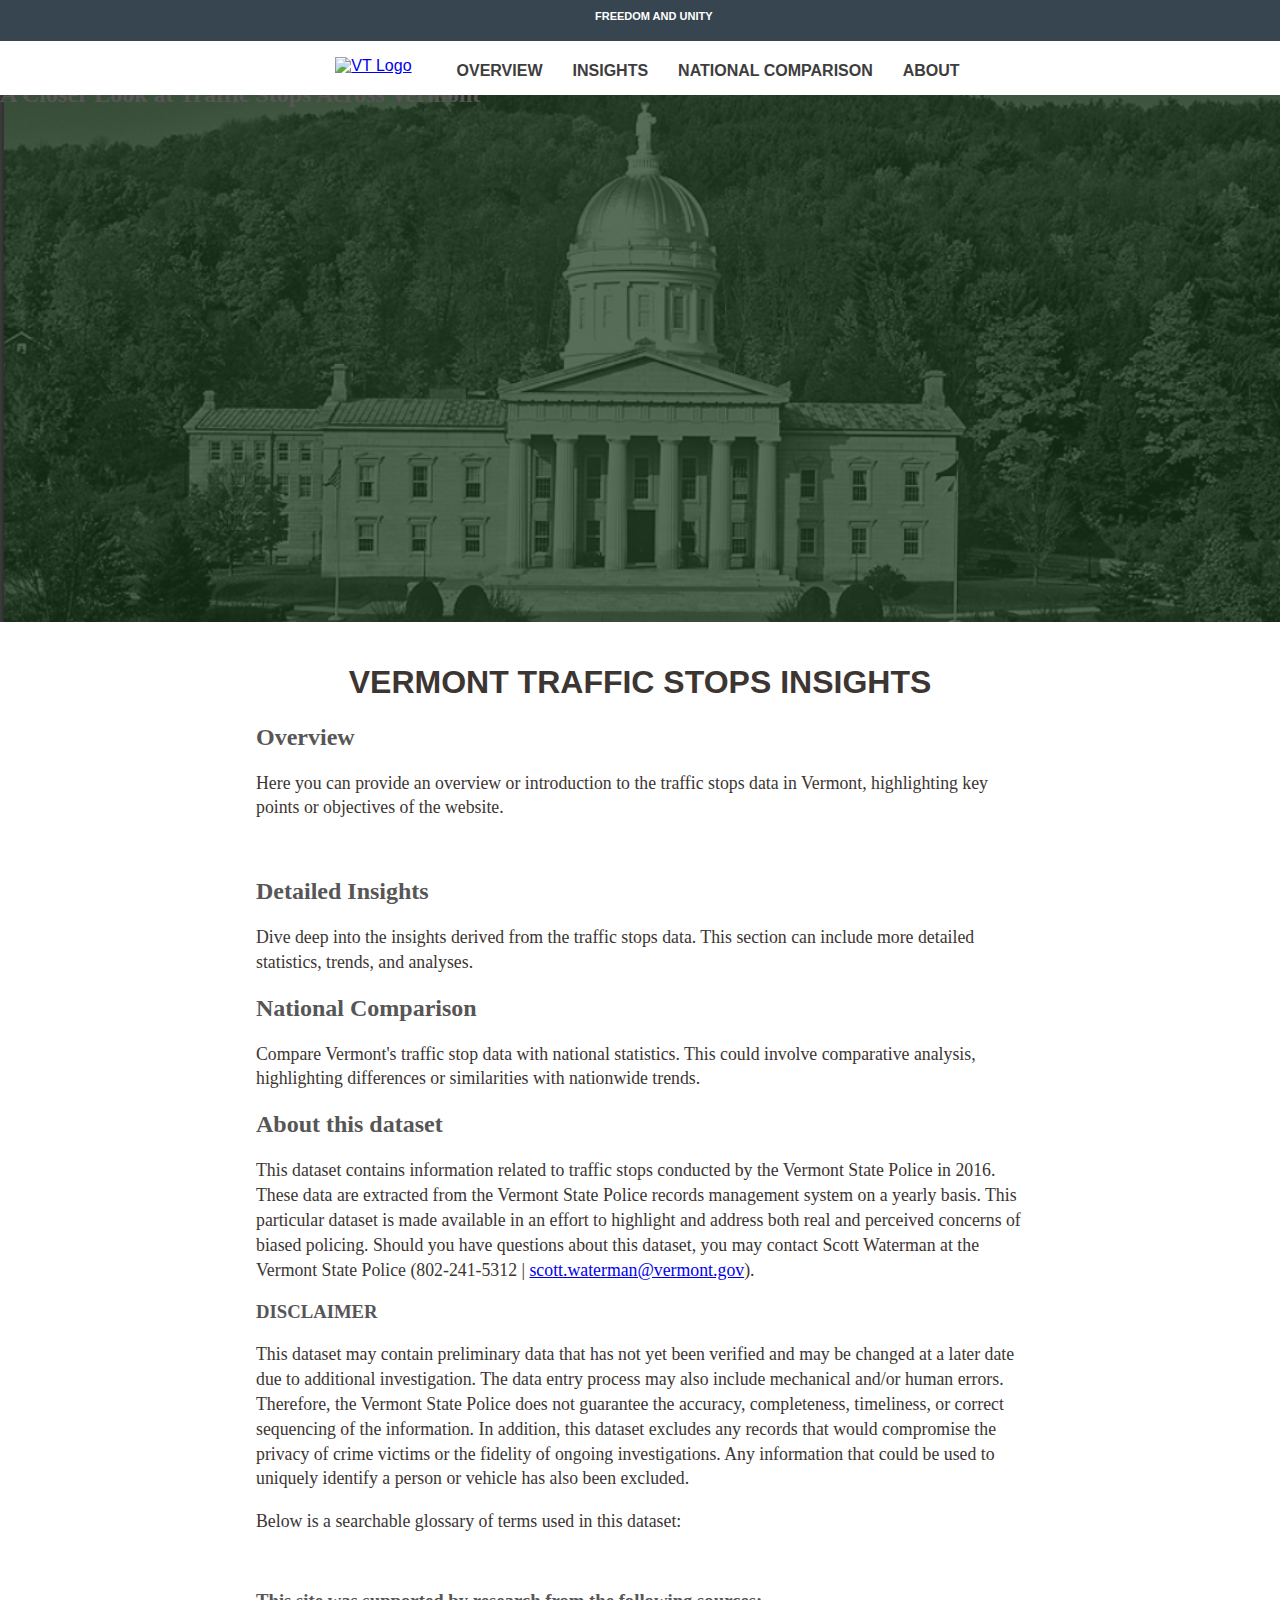
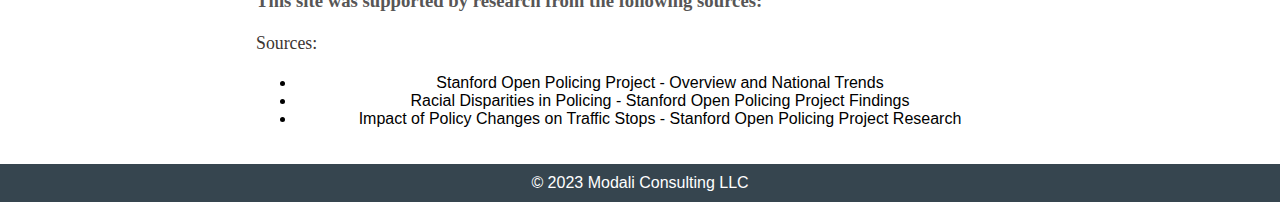
==== commit c365407b: "updates" ====
--- a/website-2/index.html
+++ b/website-2/index.html
@@ -5,6 +5,7 @@
     <meta name="viewport" content="width=device-width, initial-scale=1.0">
     <title>Vermont Traffic Stop Information</title>
     <link rel="stylesheet" href="css/style.css">
+    <script src="https://unpkg.com/@superset-ui/embedded-sdk"></script>
 </head>
 <body>
 
@@ -54,8 +55,9 @@
             <p>Here you can provide an overview or introduction to the traffic stops data in Vermont, highlighting key points or objectives of the website.</p>
             <!-- Include graphs or summary statistics here -->
             <div class="dashboard-container"  data-dashboard-id="7d5a9e56-4b65-4518-8952-091ead96e840">
-                   <!--<div class = "embed-superset">
-                    <p id="superset-container-3"></p>--> 
+                   <div class = "embedded-superset iframe">
+                    <p id="superset-container-3"></p>
+                    </div>
             </div>
         </section>
         <section id="section2">
@@ -104,7 +106,7 @@
     </main>
 
         <footer class="footer">
-            © 2023 Modali Consulting LLC</p>
+            © 2023 Modali Consulting LLC
       
         </footer>
 
@@ -122,7 +124,7 @@
             }
         }
     </script>
-    <script src="https://unpkg.com/@superset-ui/embedded-sdk"></script>
+
     <script src="js/script.js"></script>
     <script src="js/dashboard.js"></script>
     
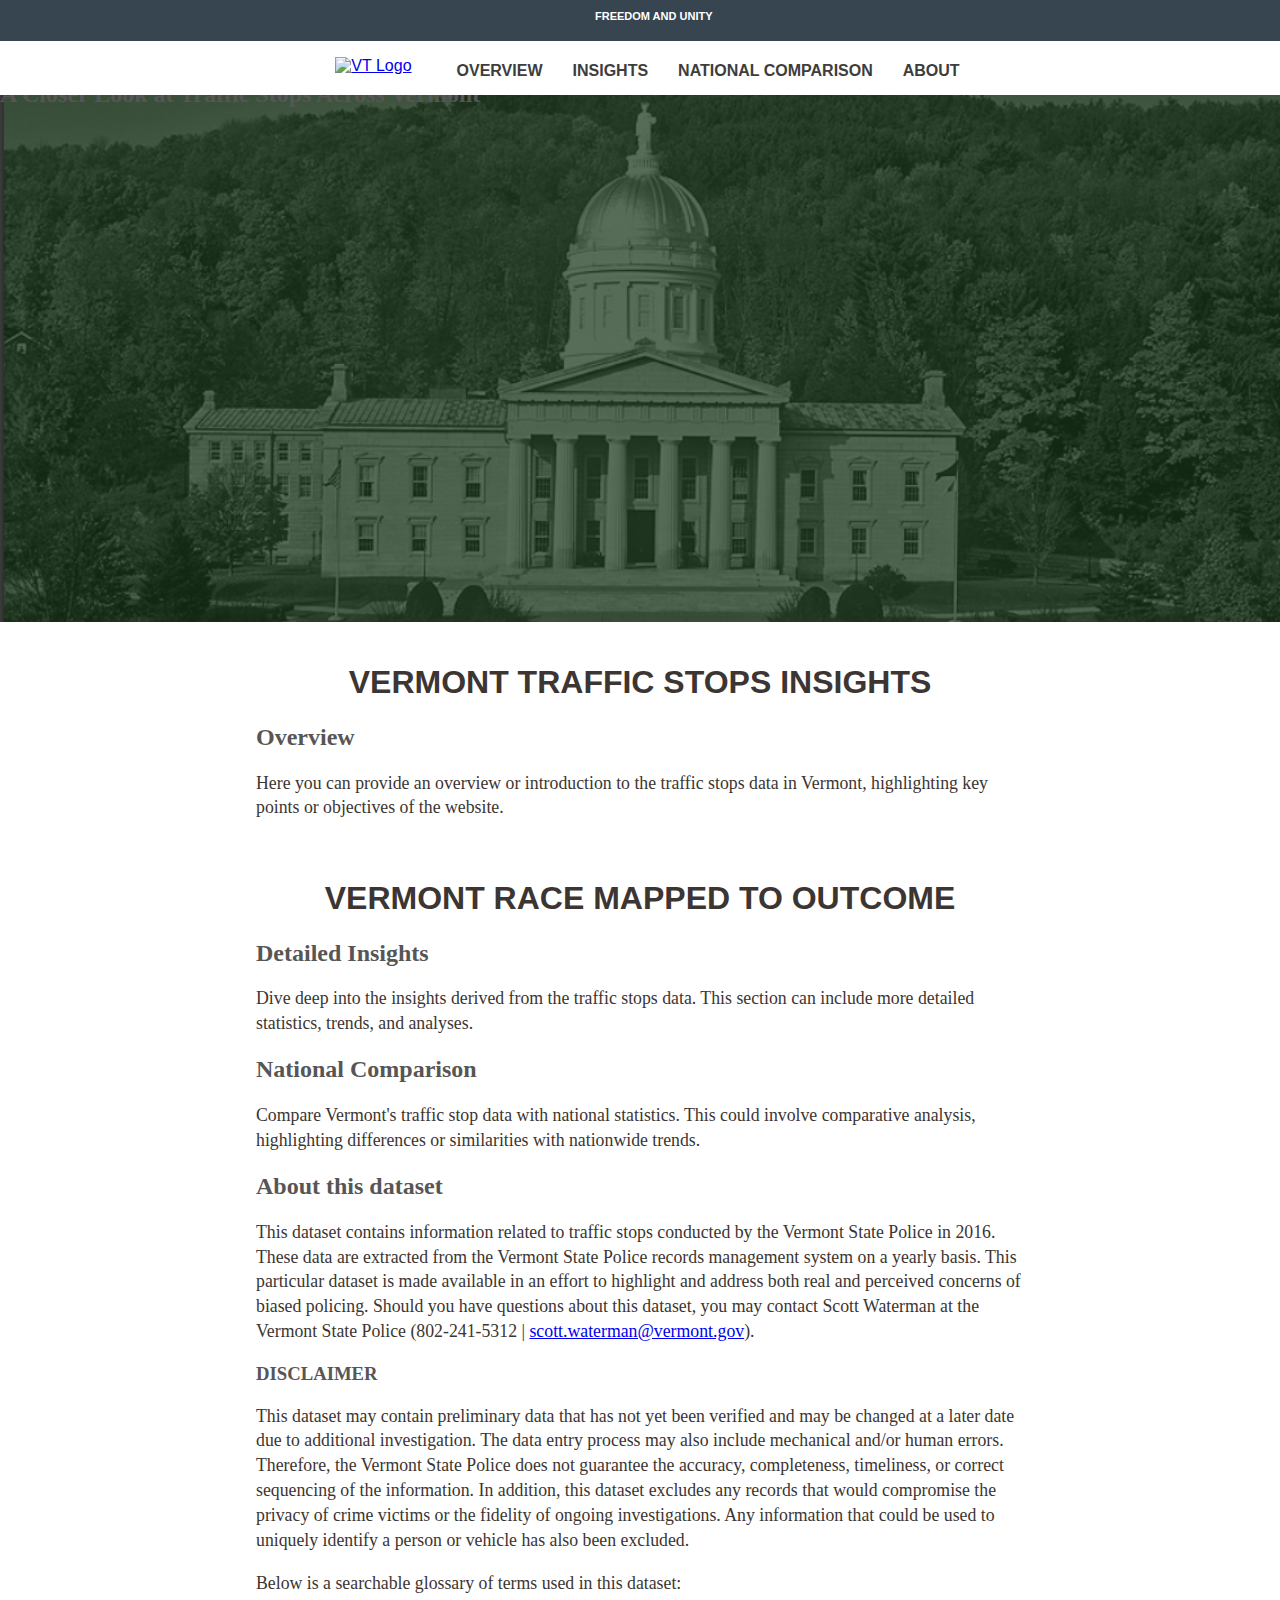
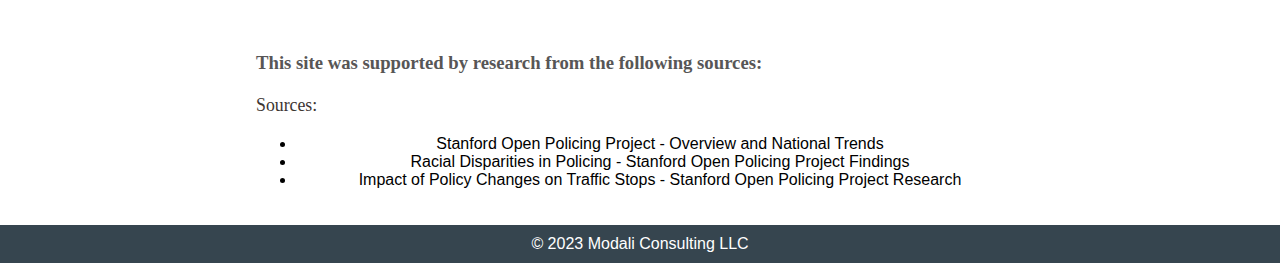
==== commit abba28d4: "updates" ====
--- a/website-2/index.html
+++ b/website-2/index.html
@@ -55,10 +55,15 @@
             <p>Here you can provide an overview or introduction to the traffic stops data in Vermont, highlighting key points or objectives of the website.</p>
             <!-- Include graphs or summary statistics here -->
             <div class="dashboard-container"  data-dashboard-id="7d5a9e56-4b65-4518-8952-091ead96e840">
-                   <div class = "embedded-superset iframe">
+                   <div class = "iframe">
                     <p id="superset-container-3"></p>
                     </div>
             </div>
+
+            <div class="pretext">
+                <h1>Vermont Race Mapped to Outcome</h1>
+                <p id="my-superset-container"></p>
+          
         </section>
         <section id="section2">
             <h2>Detailed Insights</h2>
--- a/website-2/css/style.css
+++ b/website-2/css/style.css
@@ -196,11 +196,6 @@
     border: none; 
 }
 
-.embedded-superset iframe {
-    max-width: 100%; /* Ensures iframe is not wider than its parent */
-    display: block; /* Remove extra space below the iframe */
-    /* Remove any fixed width or height if you plan to control it via JS */
-}
 
 /* Footer section Start*/
 .social-icon a{    
